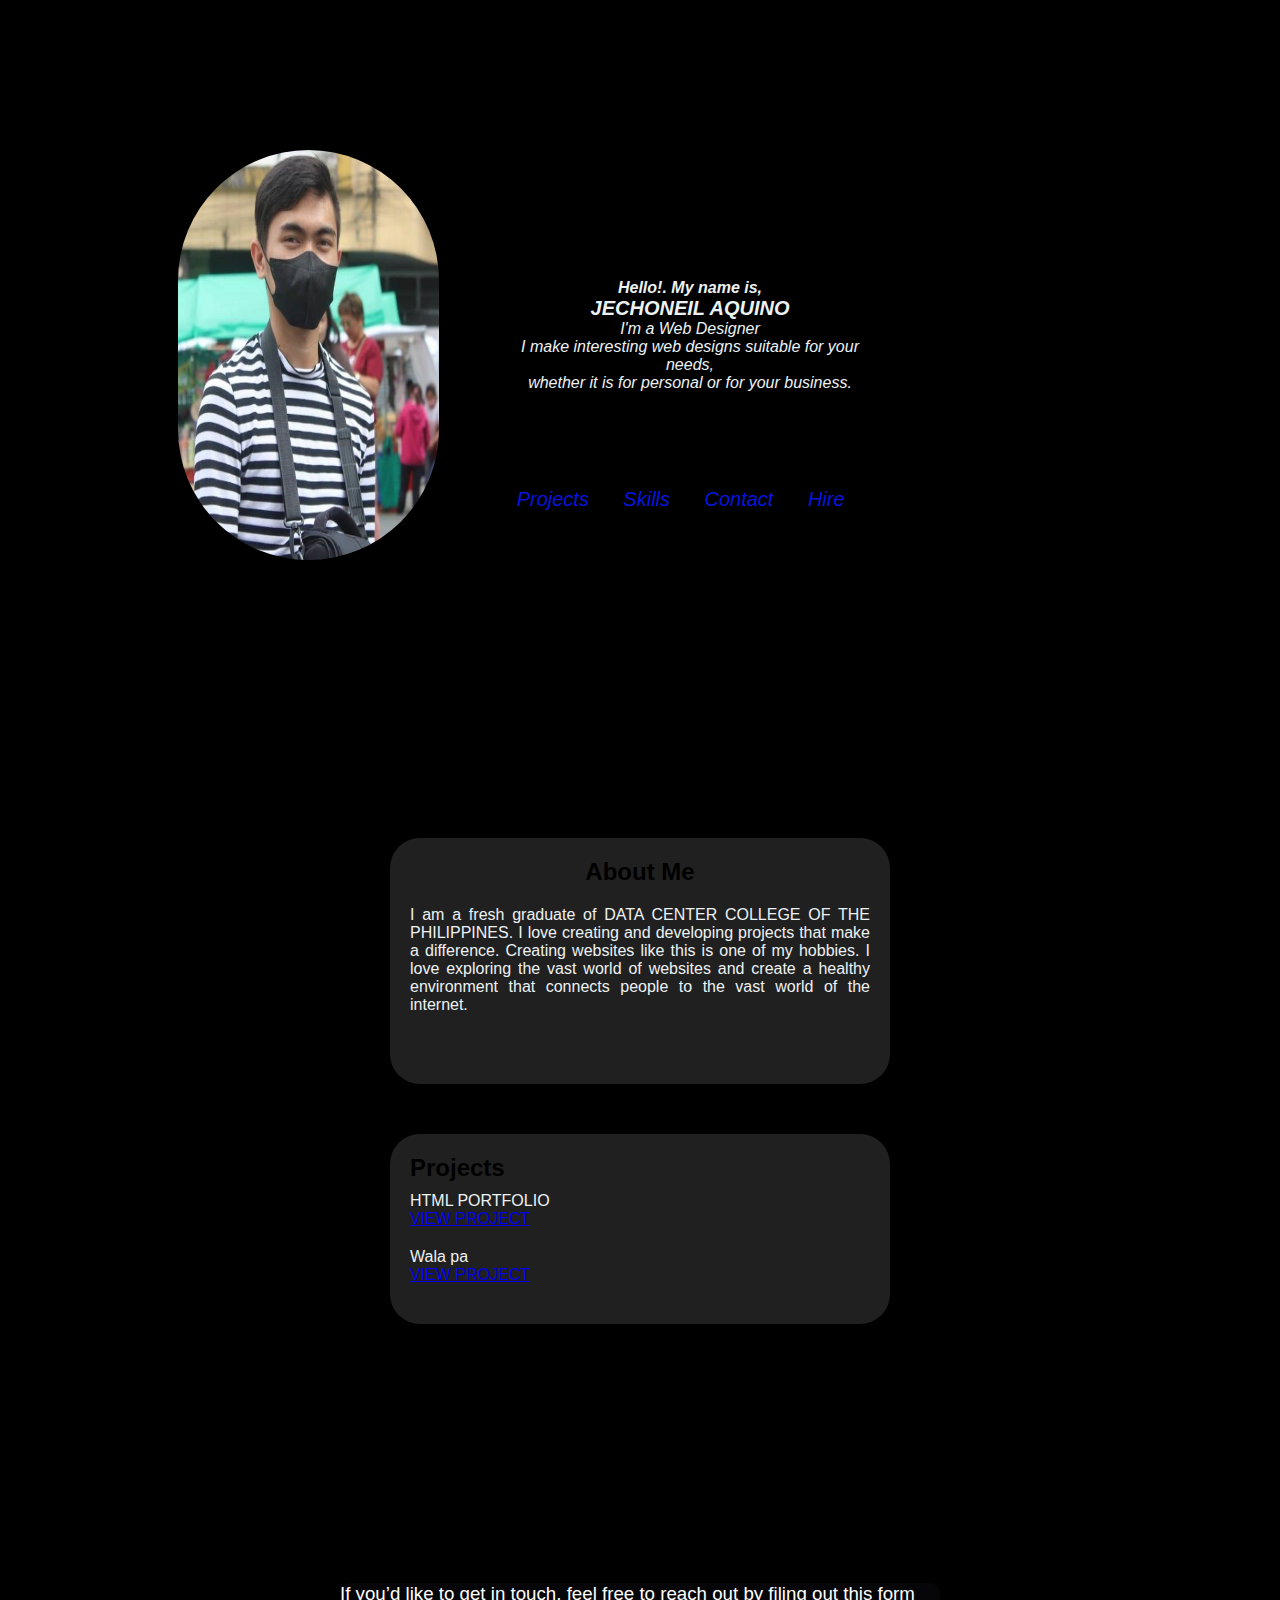
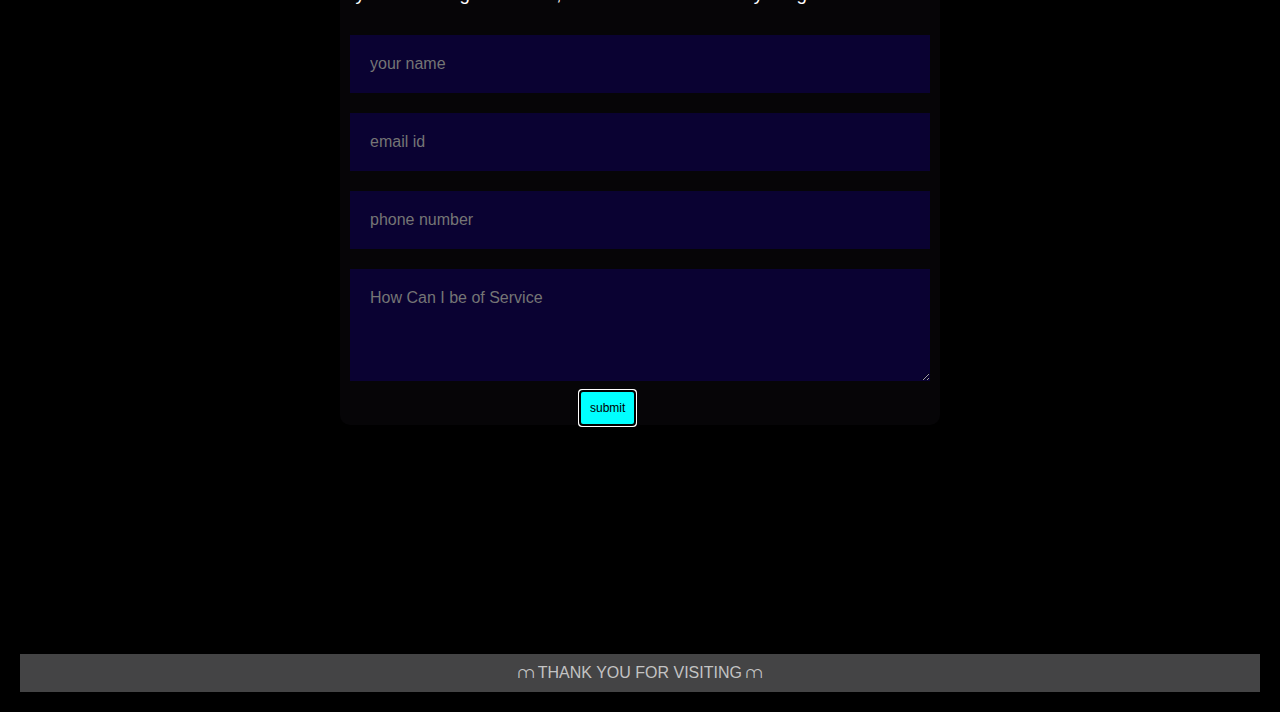
==== index.html @ 112ce132 "Add files via upload" ====
<!DOCTYPE html>
<html lang="en">

<meta charset="UTF-8">
<meta name="viewport" content="width=device-width, initial-scale=1.0">
<title>My Portfolio</title>
    <link rel="stylesheet"href="style.css">

    <!--image and navigation-->
        <header>
        <div class = "container">

        <div class = "image"> <img src="pic.png">
        </div>
        
        <div class="text"><h1> 
            <div class="text1"> <p>
                Hello!. My name is, 
            </p> 
        </div class = "text0">
            JECHONEIL AQUINO</h1>

            <div class="text2">
              I'm a Web Designer <p> I make interesting web designs suitable for your needs,</p>
              <p>whether it is for personal or for your business.</p>
                
                <div class="navigation">
                    <nav>                   
                        <a href="#projects">Projects</a>
                        <a href="skills">Skills</a>
                        <a href="#contact">Contact</a>
                        <a href="hire">Hire</a>
                        
                    </nav>
                </div>
           </div>
        </div>

    </header>




<!--body-->
    <section id="about">

        <div class= "aboutme"> <h2>About Me</h2></div>

        <div class="about"> <p>
            I am a fresh graduate of DATA CENTER COLLEGE OF THE PHILIPPINES. I love creating and developing projects that make a difference.
            Creating websites like this is one of my hobbies. I love exploring the vast world of websites and create a healthy environment that
            connects people to the vast world of the internet. </p>
        </div>
    </section>      

<section id="projects">
    <h2>Projects</h2>
    <p>HTML PORTFOLIO </p>
    <div class="project"> 
      
        <a href="link-to-project.com" target="">View Project</a>
    </div>
    <p> Wala pa</p>
    <div class="project">  
        <a href="link-to-project.com" target="_blank">View Project</a>
    </div>

</section>





    <!--FORM-->
<div class="cont">
 
   
    <form action="connect.php" method="post"><h3> If you’d like to get in touch, feel free to reach out by filing out this form </h3>
    <input type="text" name="Name" placeholder="your name" required>
    <input type="email" name="Email" placeholder="email id" required>
    <input type="text" name="Phone" placeholder="phone number" required>
    <textarea name="Mes" rows="4" placeholder="How Can I be of Service"></textarea>
    <div><button type="submit">submit</button></div>
    </form>


</div>


<footer>
    <p>&capcap; THANK YOU FOR VISITING &capcap;</p>
</footer>

</body>
</html>
<style>
---- style.css ----
@keyframes fadeIn {
    from {
        opacity: 0;
    }
    to {
        opacity: 1;
    }
}

@keyframes slideIn {
    from {
        opacity: 0;
        transform: translateY(20px);
    }
    to {
        opacity: 1;
        transform: translateY(0);
    }
}


.container {
   
    margin-left: 100px;
    display: grid;
    align-items: center; 
    grid-template-columns: 1fr 1fr 1fr;
    column-gap: 5px;
    margin-bottom: 10%;
   }
   
   img {
     width: 80%;
     height:50vh;
     border-radius: 200px;
     padding: 20px;
   }
   .text1{
    font-size: medium;
    transition: color 0.3sS;
   }
   .text1:hover{
    transform: color rgb(52, 1, 255)
   }
   
   .text {
    margin-top: 1in;
     font-size: 10px;
     font-style: italic;
   }


   .text0{
    font-size: large;
   }    
   .text0:hover{

    color: #1100ffb0;
   }









.navigation{
    margin-top: 1in;

    text-align: justify;
}


.text2{
    font-size: medium;

}   
header {
    background: #000000;
    color: #ecf2f4;
    padding: 20px 0;
    margin: 90px auto;
    text-align: center;
    animation: fadeIn 1s ease;
}

body {
    font-family: Arial, sans-serif;
    margin: 0;
    padding: 20px;
    background-color: #000000;
    color: #040101;
    overflow-x: auto;
    text-align: justify;
}

section {
    
    color: #ecf2f4;
    padding: 20px;
    margin: 20px auto;
    margin-bottom: 50px;
    max-width: 500px;
    background: #302f2fb0;
    border-radius: 30px;
    transform: translateY(20px);
    animation: slideIn 0.5s forwards;
    flex: auto;

}

section:nth-child(even) {
    animation-delay: 0.1s;
}

section:nth-child(odd) {
    animation-delay: 0.2s;
}

nav {
    margin: 20px 0;
}

nav a {
    font-size: 20px;
    color: #0715df;
    margin: 0 15px;
    text-decoration: none;
    transition: color 0.3s;
}

nav a:hover {
    color: #ffcc00;
}



h2 {
    color: #000000;
    margin-bottom: 10px;
}
.aboutme{
    text-align: center;
}
.about{
    margin-bottom: 50px;
    text-align: justify;
    margin-top: 20px;
}

.project {
    text-transform: uppercase;
    margin-bottom: 20px;
    transition: transform 0.3s;
}

.project:hover {
    transform: scale(1.02);



}

.contact{
    transition: transform 0.9s;
    text-align: center;
    color: #ecf2f4;

}
.contact:hover{
    transform: scale(1.3);
}

.contact1{
    color: #ecf2f4;
    text-align: center;
}









*{
    margin: 0;
    padding:0;
    box-sizing: border-box;
    font-family: 'poppins', sans-serif;

}
.cont{
        width: 100%;
        height: 100vh;
        background: rgb(0, 0, 0);
        display: flex;
        align-items: center;
        justify-content: center;

    }
    
    form{

        background: rgb(6, 5, 7);
        display: flex;
        flex-direction: column;
        padding: 2vw, 4vw;
        width: 90%;
        max-width: 600px;
        border-radius: 10px;
        border-color: #0319e4;
        outline: 20px;
        transition: transform;
    }
    form h3{
        color: rgb(255, 255, 255);
        font-weight: 80;
        margin-bottom: 20px;
    }
    form input, form textarea{
        border: 0;
        margin: 10px;
        padding: 20px;
        outline: none;
        background: rgba(14, 0, 94, 0.5);
        font-size: 16px;
  
    }
    form button{

        padding: 10px;
        background-color: aqua;
        color: rgb(0, 0, 0);
        font-size: 12px;
        border: 10px;
        outline: auto;
        margin-left: 2.5in;
        
        
        
    }

    form:hover{
        color: rgb(71, 4, 4);
        border-bottom: #0319e4;
    }
    footer {
        text-align: center;
        padding: 10px 0;
        background: #444445;
        color: #ffffffb0;
        position: relative;
        bottom: 0;
        width: 100%;
    }
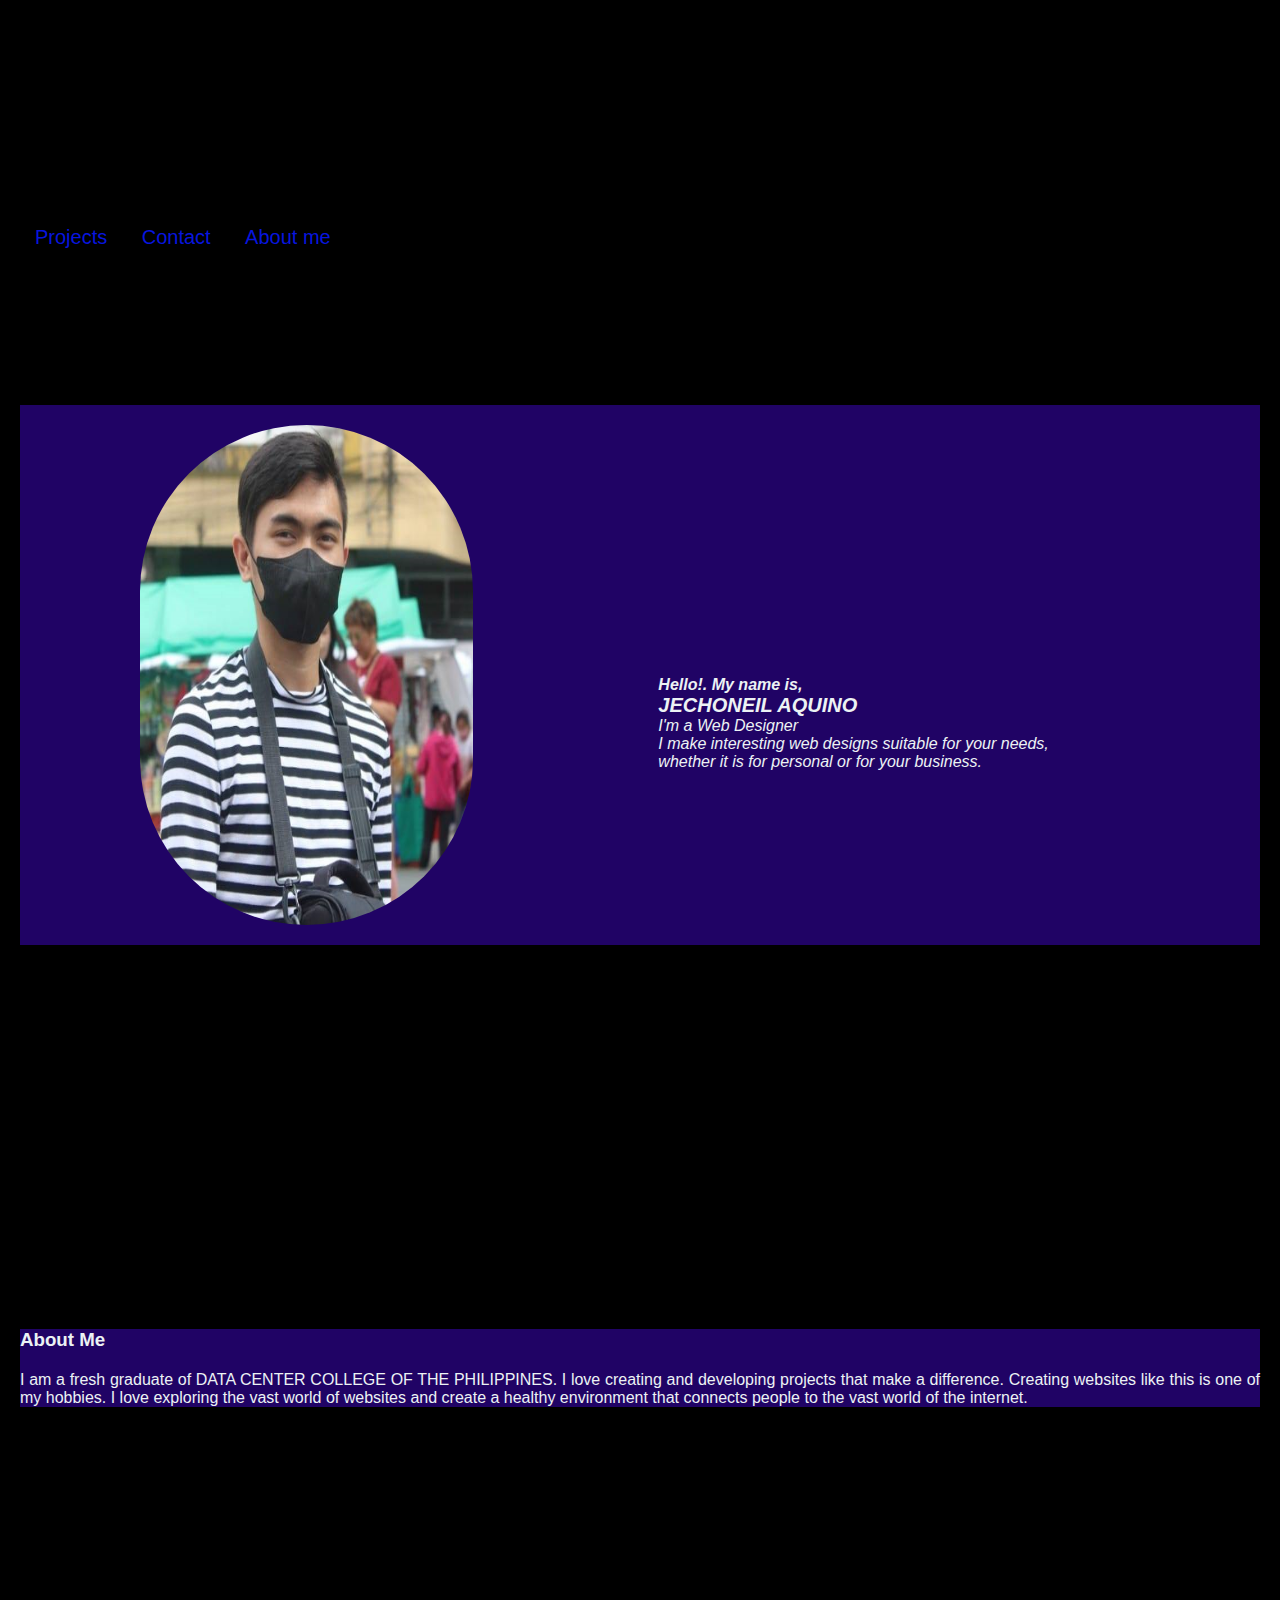
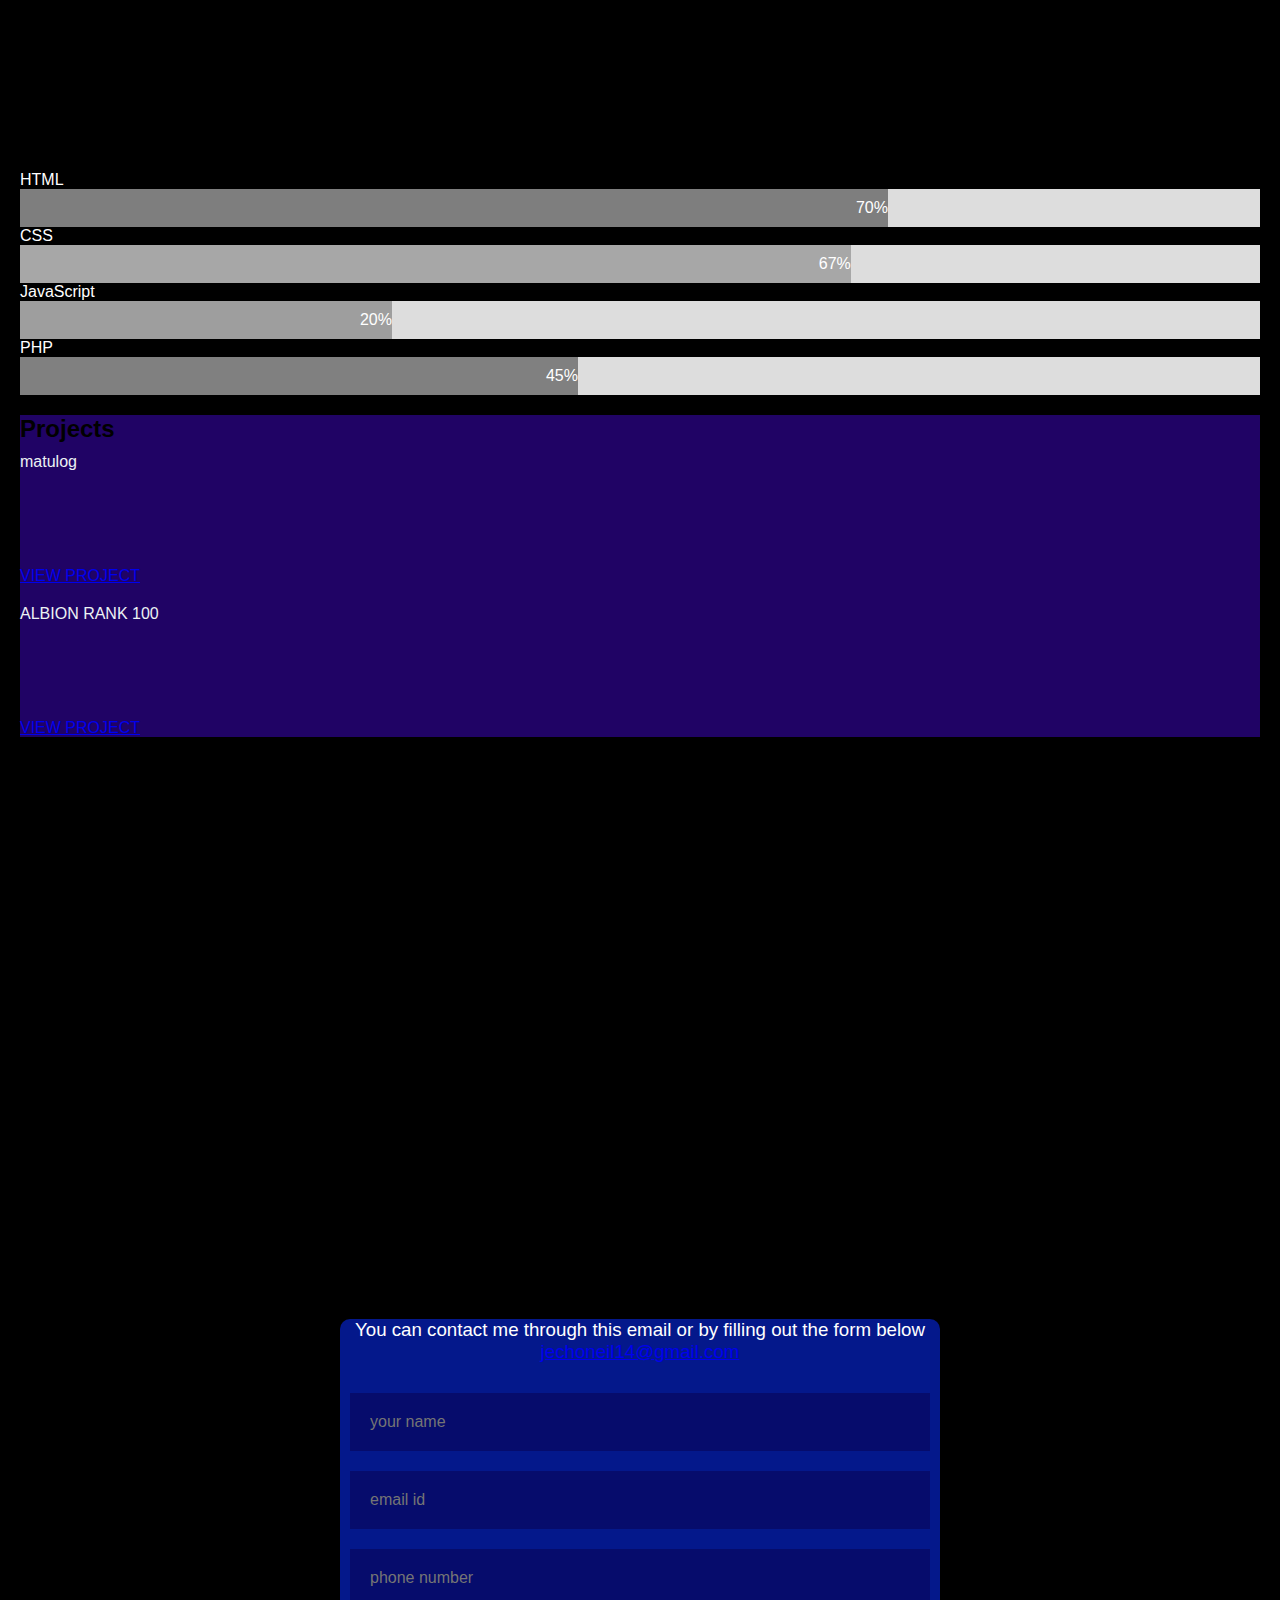
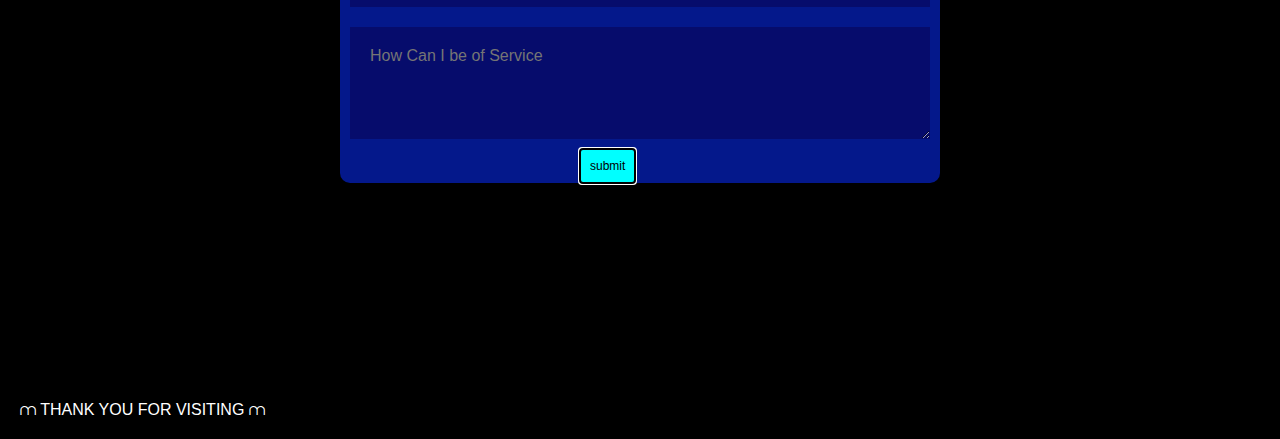
==== commit dce69d29: "Add files via upload" ====
--- a/index.html
+++ b/index.html
@@ -1,14 +1,26 @@
 <!DOCTYPE html>
 <html lang="en">
-
 <meta charset="UTF-8">
 <meta name="viewport" content="width=device-width, initial-scale=1.0">
 <title>My Portfolio</title>
     <link rel="stylesheet"href="style.css">
-
     <!--image and navigation-->
         <header>
-        <div class = "container">
+       
+                <div class="navigation">
+                    <nav>                   
+                        <a href="#projects">Projects</a>
+                        <a href="#contact">Contact</a>
+                        <a href="#about me">About me</a>
+                        
+                    </nav>
+                </div>
+           </div>
+        </div>
+
+    </header>
+ <section> 
+ <div class = "container">
 
         <div class = "image"> <img src="pic.png">
         </div>
@@ -24,43 +36,59 @@
               I'm a Web Designer <p> I make interesting web designs suitable for your needs,</p>
               <p>whether it is for personal or for your business.</p>
                 
-                <div class="navigation">
-                    <nav>                   
-                        <a href="#projects">Projects</a>
-                        <a href="skills">Skills</a>
-                        <a href="#contact">Contact</a>
-                        <a href="hire">Hire</a>
-                        
-                    </nav>
+            </section>
+
+<!--body-->
+        
+            <section id="about me">
+
+                <h3> About Me</h3>
+                <div class="about"> <p>
+                    I am a fresh graduate of DATA CENTER COLLEGE OF THE PHILIPPINES. I love creating and developing projects that make a difference.
+                    Creating websites like this is one of my hobbies. I love exploring the vast world of websites and create a healthy environment that
+                    connects people to the vast world of the internet. </p>
                 </div>
-           </div>
-        </div>
+            </section>
+  
 
-    </header>
+
+     
+    
+
+    <p>HTML</p>
+
+    <div class="contain">
+
+
+        <div class="skills html">70%</div>
+      </div>
+      
+      <p>CSS</p>
+      <div class="contain">
+        <div class="skills css">67%</div>
+      </div>
+      
+      <p>JavaScript</p>
+      <div class="contain">
+        <div class="skills js">20%</div>
+      </div>
+      
+      <p>PHP</p>
+      <div class="contain">
+        <div class="skills php">45%</div>
+      </div>
 
 
 
 
-<!--body-->
-    <section id="about">
-
-        <div class= "aboutme"> <h2>About Me</h2></div>
-
-        <div class="about"> <p>
-            I am a fresh graduate of DATA CENTER COLLEGE OF THE PHILIPPINES. I love creating and developing projects that make a difference.
-            Creating websites like this is one of my hobbies. I love exploring the vast world of websites and create a healthy environment that
-            connects people to the vast world of the internet. </p>
-        </div>
-    </section>      
-
 <section id="projects">
     <h2>Projects</h2>
-    <p>HTML PORTFOLIO </p>
+    <p>matulog  </p>
     <div class="project"> 
       
         <a href="link-to-project.com" target="">View Project</a>
     </div>
-    <p> Wala pa</p>
+    <p> ALBION RANK 100 </p>
     <div class="project">  
         <a href="link-to-project.com" target="_blank">View Project</a>
     </div>
@@ -68,14 +96,14 @@
 </section>
 
 
-
-
-
     <!--FORM-->
-<div class="cont">
- 
+<div class="cont" id="contact"> 
+    
    
-    <form action="connect.php" method="post"><h3> If you’d like to get in touch, feel free to reach out by filing out this form </h3>
+    <form action="connect.php" method="post"> 
+        <h3>You can contact me through this email or by filling out the form below<div class="mail">
+        <a href="mailto:jechoneil14@gmail.com">jechoneil14@gmail.com</a></div> 
+        </h3>
     <input type="text" name="Name" placeholder="your name" required>
     <input type="email" name="Email" placeholder="email id" required>
     <input type="text" name="Phone" placeholder="phone number" required>
--- a/style.css
+++ b/style.css
@@ -26,14 +26,16 @@
     align-items: center; 
     grid-template-columns: 1fr 1fr 1fr;
     column-gap: 5px;
-    margin-bottom: 10%;
+    margin-bottom: 1in;
+    display: flex;
    }
    
    img {
-     width: 80%;
-     height:50vh;
+     width: 70%;
+     height:60vh;
      border-radius: 200px;
      padding: 20px;
+     display: flex;
    }
    .text1{
     font-size: medium;
@@ -84,6 +86,8 @@
     margin: 90px auto;
     text-align: center;
     animation: fadeIn 1s ease;
+    margin-bottom: 1in;
+
 }
 
 body {
@@ -91,7 +95,7 @@
     margin: 0;
     padding: 20px;
     background-color: #000000;
-    color: #040101;
+    color: #ffffff;
     overflow-x: auto;
     text-align: justify;
 }
@@ -99,12 +103,9 @@
 section {
     
     color: #ecf2f4;
-    padding: 20px;
-    margin: 20px auto;
-    margin-bottom: 50px;
-    max-width: 500px;
-    background: #302f2fb0;
-    border-radius: 30px;
+    margin-bottom: 4in;
+    max-width: 100%;
+    background: #2f0492b0;
     transform: translateY(20px);
     animation: slideIn 0.5s forwards;
     flex: auto;
@@ -151,6 +152,7 @@
 }
 
 .project {
+    margin-top: 1in;
     text-transform: uppercase;
     margin-bottom: 20px;
     transition: transform 0.3s;
@@ -200,19 +202,21 @@
         display: flex;
         align-items: center;
         justify-content: center;
+        border-radius: 10px;
+        border-color: rgb(2, 0, 117);
 
     }
     
     form{
 
-        background: rgb(6, 5, 7);
+        background: rgb(4, 24, 139);
         display: flex;
         flex-direction: column;
         padding: 2vw, 4vw;
         width: 90%;
         max-width: 600px;
         border-radius: 10px;
-        border-color: #0319e4;
+        border-color: #010113;
         outline: 20px;
         transition: transform;
     }
@@ -220,14 +224,16 @@
         color: rgb(255, 255, 255);
         font-weight: 80;
         margin-bottom: 20px;
+        text-align: center;
     }
     form input, form textarea{
         border: 0;
         margin: 10px;
         padding: 20px;
         outline: none;
-        background: rgba(14, 0, 94, 0.5);
+        background: rgba(8, 0, 78, 0.5);
         font-size: 16px;
+        color: #ffffff;
   
     }
     form button{
@@ -244,16 +250,27 @@
         
     }
 
-    form:hover{
-        color: rgb(71, 4, 4);
-        border-bottom: #0319e4;
-    }
-    footer {
-        text-align: center;
-        padding: 10px 0;
-        background: #444445;
-        color: #ffffffb0;
-        position: relative;
-        bottom: 0;
-        width: 100%;
-    }+    * {box-sizing:border-box}
+
+/* Container for skill bars */
+.contain {
+  width: 100%; /* Full width */
+  background-color: #ddd; /* Grey background */
+}
+
+.skills {
+  text-align: right; /* Right-align text */
+  padding-top: 10px; /* Add top padding */
+  padding-bottom: 10px; /* Add bottom padding */
+  color: white; /* White text color */
+}
+
+.html {width: 70%; background-color: #7e7e7e;} /* Green */
+.css {width: 67%; background-color: #a7a7a7;} /* Blue */
+.js {width: 30%; background-color: #9e9e9e;} /* Red */
+.php {width: 45%; background-color: #808080;} /* Dark Grey */
+
+ 
+
+
+
